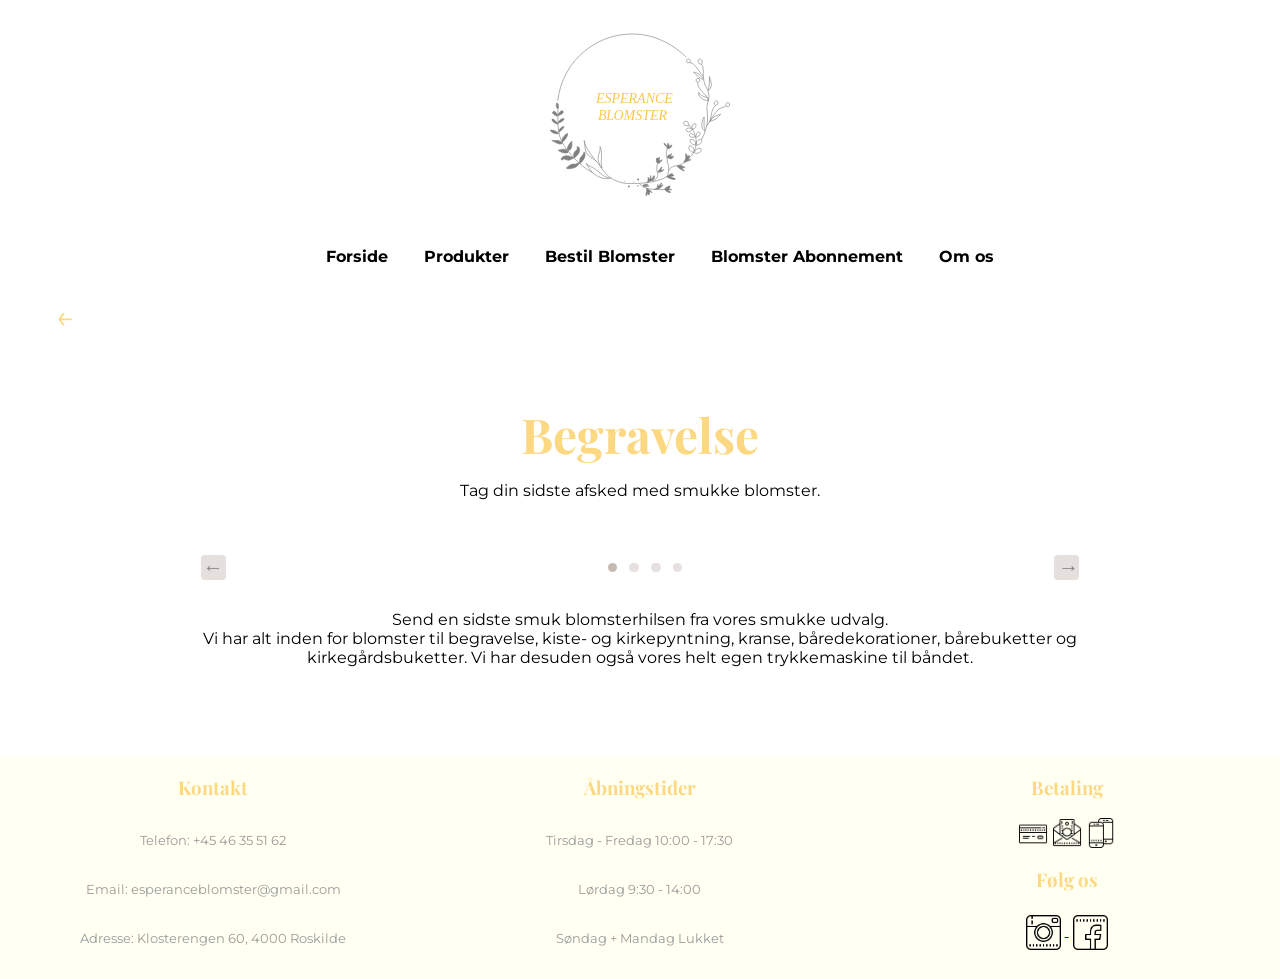
==== begravelse.html @ 9f1f1a87 "Merge remote-tracking branch 'origin/master'" ====
<!DOCTYPE html>
<html lang="">

<head>
    <meta charset="utf-8">
    <meta name="viewport" content="width=device-width, initial-scale=1.0">
    <title>Begravelse</title>
    <link rel="stylesheet" href="css/produktside.style.css">
    <link rel="stylesheet" href="css/main.css">
    <link rel="preconnect" href="https://fonts.gstatic.com">
    <link href="https://fonts.googleapis.com/css2?family=Playfair+Display:wght@600&display=swap" rel="stylesheet">
    <link rel="preconnect" href="https://fonts.gstatic.com">
    <link href="https://fonts.googleapis.com/css2?family=Montserrat:wght@200&display=swap" rel="stylesheet">
    <meta name="robots" content="noindex">


    <link rel="shortcut icon" type="image/png" href="favicon_package_v0/favicon-16x16.png" />

</head>

<body>
    <header>

        <div id="logo">
            <a href="forside.html"><img src="logo.svg" alt="logo"></a>
        </div>

        <nav>
            <div id="menuknap">☰</div>
            <ul id="menu" class="hidden">
                <li><a href="forside.html"><b>Forside</b></a></li>
                <li><a href="produkter.html"><b>Produkter</b></a></li>
                <li><a href="bestil_blomster.html"><b>Bestil Blomster</b></a></li>
                <li><a href="blomster_abonnement.html"><b>Blomster Abonnement</b></a></li>
                <li><a href="om_os.html"><b>Om os</b></a></li>
                <p class="pil"><a class="pil" href="produkter.html">&#8592;</a></p>
            </ul>

        </nav>
    </header>

    <main>
        <section id="first_section">
            <h2>Begravelse</h2>
            <p> Tag din sidste afsked med smukke blomster.
            </p>
        </section>

        <section id="second_section">
            <div class="section_wrapper">

                <div class="row">
                    <div id="galleri">

                        <img id="image1" class="imgSlide" src="images/begravelse1.jpg" alt="">
                        <img id="image2" class="imgSlide" src="images/begravelse2.jpg" alt="">
                        <img id="image3" class="imgSlide" src="images/begravelse3.jpg" alt="">
                        <img id="image4" class="imgSlide" src="images/begravelse4.jpg" alt="">

                    </div>



                    <div id="imageControls">
                        <div id="prev_button" class="button"> &larr; </div>
                        <div id="dot1" class="dot activeDot"></div>
                        <div id="dot2" class="dot"></div>
                        <div id="dot3" class="dot"></div>
                        <div id="dot4" class="dot"></div>
                        <div id="next_button" class="button"> &rarr; </div>
                    </div>


                </div>

                <div class="row">

                    <p>



                        Send en sidste smuk blomsterhilsen fra vores smukke udvalg. <br>

                        Vi har alt inden for blomster til begravelse, kiste- og kirkepyntning, kranse, båredekorationer, bårebuketter og kirkegårdsbuketter.
                        Vi har desuden også vores helt egen trykkemaskine til båndet.</p>

                </div>
            </div>
        </section>




    </main>

    <footer id="footer">
        <div class="col">
            <div class="kontakt">
                <h3>Kontakt</h3>
                <p>Telefon: +45 46 35 51 62</p>
                <p>Email: esperanceblomster@gmail.com</p>
                <p>Adresse: Klosterengen 60, 4000 Roskilde</p>
            </div>
        </div>
        <div class="col">
            <div class="åbningstider">
                <h3>Åbningstider</h3>
                <p>Tirsdag - Fredag 10:00 - 17:30</p>
                <p>Lørdag 9:30 - 14:00</p>
                <p>Søndag + Mandag Lukket</p>
            </div>
        </div>
        <div class="col">
            <div class="betalling">
                <h3>Betaling</h3>
                <img src="Produktside_billeder/betallingskort.png" alt="Betalingskort">
                <img src="Produktside_billeder/bankoverforsel.png" alt="Bankoverførsel">
                <img src="Produktside_billeder/mobilepay.png" alt="Mobilepay">
            </div>
            <div class="foelg_os">
                <h3>Følg os</h3>

                <a href="https://www.instagram.com/esperanceblomster/">
                    <img src="Produktside_billeder/instagram.png" alt="Instagram">
                </a>
                <a href="https://www.facebook.com/EsperanceBlomster">
                    <img src="Produktside_billeder/facebook.png" alt="Facebook">
                </a>

            </div>
        </div>
    </footer>

    <script src="js/produktside.script.js"></script>
    <script src="js/script.js"></script>
    <!--<script src="js/login.js"></script>-->
</body></html>
---- css/produktside.style.css ----
img {
    width: 100%;
    vertical-align: middle;
}


main {
    max-width: 900px;
    margin: 1em auto;
    box-sizing: border-box;

}

.pil {
    cursor: pointer;
    text-align: left;
    font-size: 2rem;
    color: #FDD882
}

section {
    text-align: center;
}
#first_section{
    padding:0px;
}
#second_section{
    padding:10px;
}

.row {
    margin-top: 20px;
}


/*Galleri*/


#galleri {
    display: grid;
    grid-template-columns: 1fr;
    grid-row: 1fr;
    position: relative;




}

.imgSlide {
    grid-column: 1;
    grid-row: 1;



}

/* image controls*/
#imageControls {
    margin: 10px 0px 30px 0px;
    display: flex;
    grid-gap: 12px;
    align-items: center;
    justify-content: center;

}

/*dot indikator*/
.dot {
    flex-shrink: 0;
    width: 0.6em;
    height: 0.6em;

    background: rgba(190, 178, 169, 0.39);
    border-radius: 20px;

}

.activeDot {
    background: rgba(190, 178, 169, 0.89);
}

/*button*/
.button {
    width: 25px;
    height: 25px;
    border-radius: 4px;

    background: rgba(190, 178, 169, 0.40);
    color: rgba(0, 0, 0, 0.40);


    font-size: 1.3em;
    cursor: pointer;

}

.button:hover {
    background: rgba(190, 178, 169, 0.90);
    color: rgba(0, 0, 0, 0.50);

}

/*button placement*/
#next_button {
    margin-left: 360px;
    padding: 0px 2px 0px 4px;
}

#prev_button {
    margin-right: 370px;

    padding: 0px 4px 0px 2px;
}

/*txt margins and alignment*/
h2 {

    margin-bottom: 5px;
}

p {

    margin: 15px;
}


/*description text*/
.row p {
    text-align: justify-all;
    margin: 15px;
}

/*for hiding images*/
.gem {
    display: none;
}



@media (max-width:1080px) {

    section {
        max-width: 500px;
        margin: 1em auto;
    }


/* image controls*/
#imageControls {
    margin: 10px 0px 10px 0px;
    grid-gap: 8px;
}

/*button placement*/
#next_button {
    width: 30px;
    height: 30px;
    margin-left: 100px;
    padding: 5px 2px 0px 4px;
}

#prev_button {
    width: 30px;
    height: 30px;
    margin-right: 100px;
    padding: 5px 4px 0px 2px;
}


}
---- css/main.css ----
/* Overordnet Html */


* {
    box-sizing: border-box;
}


main {
    max-width: 1080px;
    margin: 4rem auto;
    margin-top: 1rem;
}

/*
section {
    max-width: 1080px;

    margin: 0 auto;
    padding: 2rem;
}
*/

body {
    margin: 0;

}

img {
    width: 100%;
    max-width: 100%;

}

/* Skriftyper, skriftstørrelser */

p {
    font-family: 'Montserrat';
    /*font-size: 0.8rem;*/
}

h1 {
    font-family: 'Playfair Display', serif;
    text-align: center;
    font-size: 5rem;
    color: #D7D7D9;

}

h2 {
    color: #FDD882;
    font-family: 'Playfair Display', serif;
    font-size: 3rem;
}

h3 {
    color: #FDD882;
    font-family: 'Playfair Display', serif;
}

h4 {
    font-family: 'Playfair Display', serif;

}

nav a {
    font-family: 'Montserrat';
}

nav a:hover {
    color: #FDD882;
}

/* Navigation */

.hidden {
    opacity: 0;
    transform: translateX(-100%);
}

header {
    background-color: white;
}


nav a {
    text-decoration: none;
    color: black;
    font-size: 1rem;

}

#menuknap {
    display: inline-block;
    margin-top: 35px;
    font-size: 2.5rem;
    cursor: pointer;
}

#menu {
    list-style-type: none;
    text-decoration: none;
    transition: transform 0.3s;
    transform-origin: top left;
}

#menu li {
    display: inline-block;
    font-size: 1rem;
    margin: 1rem;

}

header img {
    display: block;
    margin-top: 25px;
    margin-left: auto;
    margin-right: auto;
    height: 180px;
    width: 180px;
}

/* Footer */

#footer img {
    display: inline-block;
    width: 30px;
    height: 30px;
}

#footer .foelg_os img {
    display: inline-block;
    width: 43px;
    height: 43px;
}

#footer {
    text-align: center;
    background-color: #FFFFF2;
}


/*Media*/

@media (min-width:1080px) {

    /*Burgermenu*/

    #menuknap {
        display: none;
    }

    #menu.hidden {
        transform: translateX(0);
        opacity: 1;

    }

    nav {
        text-align: center;
        padding-top: 10px;
        padding-bottom: 10px;

    }

    /* footer */


    #footer .col {
        display: inline-block;
        color: #FDD882;
        text-decoration: none;

    }

    #footer p {
        font-size: 0.8rem;
        padding: 1px;
        margin: 2rem;
        text-decoration: none;
        color: #9a9a9a
    }

    #footer {
        text-align: center;
        font-family: 'Playfair Display', serif;
        font-size: 1rem;
        display: grid;
        grid-template-columns: 1fr 1fr 1fr;
    }

}

forside.html #sektion1 {
    background-image: url(forsideposter.jpg);
}
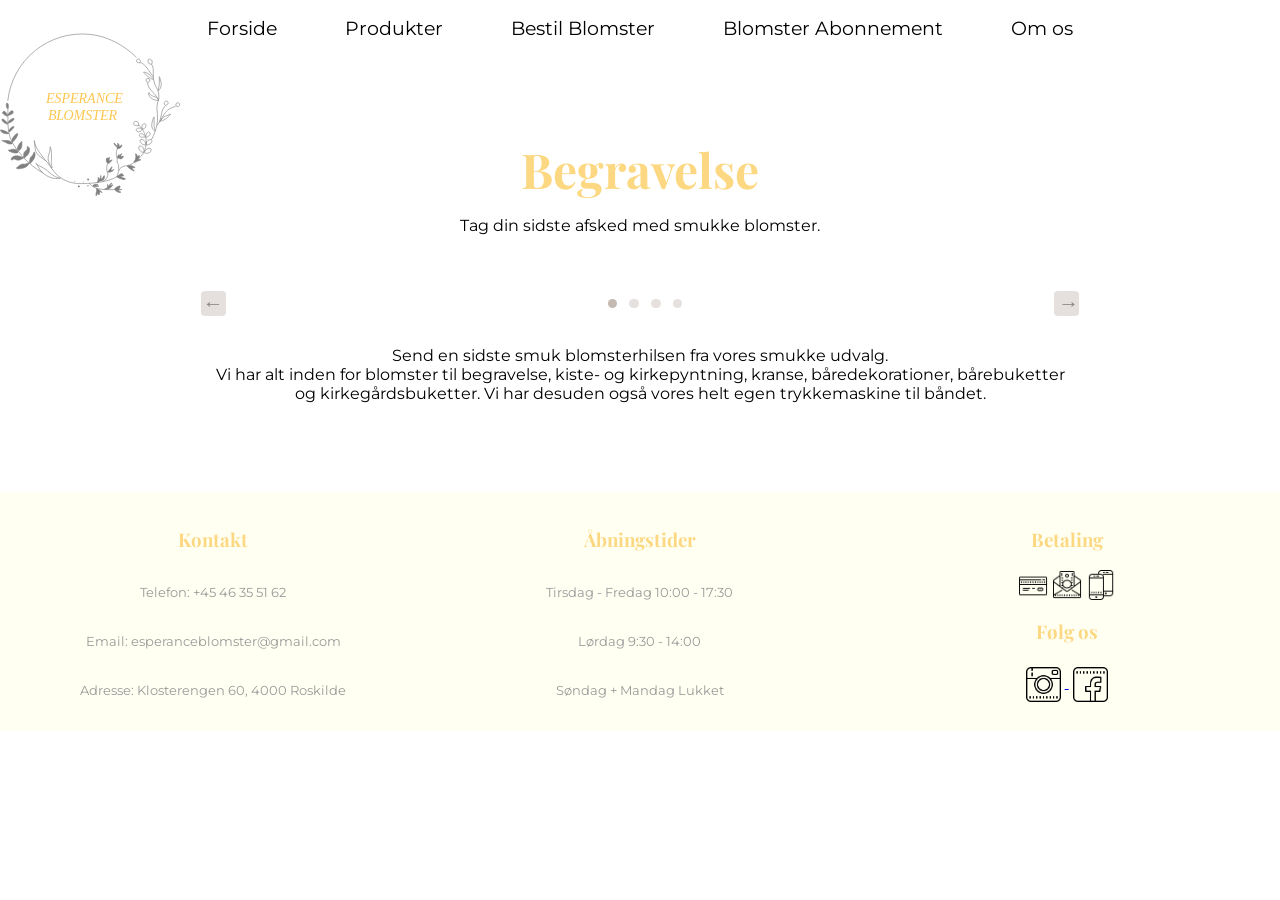
==== commit 0fcf5c10: "Responsiv menu" ====
--- a/begravelse.html
+++ b/begravelse.html
@@ -20,20 +20,22 @@
 
 <body>
     <header>
-
         <div id="logo">
+            <h1>Esperance Blomster</h1>
             <a href="forside.html"><img src="logo.svg" alt="logo"></a>
         </div>
-
         <nav>
-            <div id="menuknap">☰</div>
+            <div id="menuknap" onclick="burgerMenu(this)">
+                <div class="bar1"></div>
+                <div class="bar2"></div>
+                <div class="bar3"></div>
+            </div>
             <ul id="menu" class="hidden">
-                <li><a href="forside.html"><b>Forside</b></a></li>
-                <li><a href="produkter.html"><b>Produkter</b></a></li>
-                <li><a href="bestil_blomster.html"><b>Bestil Blomster</b></a></li>
-                <li><a href="blomster_abonnement.html"><b>Blomster Abonnement</b></a></li>
-                <li><a href="om_os.html"><b>Om os</b></a></li>
-                <p class="pil"><a class="pil" href="produkter.html">&#8592;</a></p>
+                <li><a href="forside.html">Forside</a></li>
+                <li><a href="produkter.html">Produkter</a></li>
+                <li><a href="bestil_blomster.html">Bestil Blomster</a></li>
+                <li><a href="blomster_abonnement.html">Blomster Abonnement</a></li>
+                <li><a href="om_os.html">Om os</a></li>
             </ul>
 
         </nav>
@@ -134,4 +136,6 @@
     <script src="js/produktside.script.js"></script>
     <script src="js/script.js"></script>
     <!--<script src="js/login.js"></script>-->
-</body></html>
+</body>
+
+</html>
--- a/css/produktside.style.css
+++ b/css/produktside.style.css
@@ -25,6 +25,8 @@
     padding:0px;
 }
 #second_section{
+    margin:1em auto;
+    max-width: 900px;
     padding:10px;
 }
 
--- a/css/main.css
+++ b/css/main.css
@@ -12,14 +12,6 @@
     margin-top: 1rem;
 }
 
-/*
-section {
-    max-width: 1080px;
-
-    margin: 0 auto;
-    padding: 2rem;
-}
-*/
 
 body {
     margin: 0;
@@ -50,7 +42,7 @@
 h2 {
     color: #FDD882;
     font-family: 'Playfair Display', serif;
-    font-size: 3rem;
+    font-size: 3vh;
 }
 
 h3 {
@@ -65,6 +57,8 @@
 
 nav a {
     font-family: 'Montserrat';
+    text-decoration: none;
+    color: black;
 }
 
 nav a:hover {
@@ -72,53 +66,104 @@
 }
 
 /* Navigation */
+nav {
+    position: relative;
+    /*z-index: 1;*/
+    text-align: center;
+}
 
 .hidden {
     opacity: 0;
-    transform: translateX(-100%);
+    transform: translateY(-10px);
 }
 
 header {
     background-color: white;
-}
-
+    padding-bottom: 5vh;
+}
+
+
+nav ul {
+    position: absolute;
+    z-index: 1;
+    padding-left: 0;
+    background-color: white;
+    width: 100%;
+    height: 15vh;
+}
 
 nav a {
-    text-decoration: none;
-    color: black;
-    font-size: 1rem;
-
+    font-size: 1.2rem;
+    padding: 1rem;
+}
+
+#menu {
+    transition: transform 0.3s;
+    transform-origin: top top;
 }
 
 #menuknap {
-    display: inline-block;
-    margin-top: 35px;
-    font-size: 2.5rem;
     cursor: pointer;
-}
-
-#menu {
-    list-style-type: none;
-    text-decoration: none;
-    transition: transform 0.3s;
-    transform-origin: top left;
+    padding-left: 80vw;
+    padding-top: 3rem;
+
+}
+
+.bar1,
+.bar2,
+.bar3 {
+    width: 30px;
+    height: 1px;
+    background-color: #9a9a9a;
+    margin: 11px 0;
+    transition: 0.4s;
 }
 
 #menu li {
-    display: inline-block;
-    font-size: 1rem;
-    margin: 1rem;
-
+    list-style: none;
+
+}
+
+/*header img {
+    display: none;
+}*/
+
+#logo h1 {
+    font-size: 8vw;
+    text-align: left;
+    padding-left: 7vw;
+    padding-top: 20px;
+    color: #FDD882;
+    display: none;
 }
 
 header img {
-    display: block;
-    margin-top: 25px;
-    margin-left: auto;
-    margin-right: auto;
-    height: 180px;
-    width: 180px;
-}
+    position: absolute;
+    width: 120px;
+    height: 120px;
+    margin-top: 1rem;
+    margin-left: 12rem;
+
+}
+
+
+/* Rotate first bar */
+.change .bar1 {
+    -webkit-transform: rotate(-45deg) translate(-9px, 6px);
+    transform: rotate(-45deg) translate(-9px, 6px);
+}
+
+/* Fade out the second bar */
+.change .bar2 {
+    opacity: 0;
+}
+
+/* Rotate last bar */
+.change .bar3 {
+    -webkit-transform: rotate(45deg) translate(-8px, -8px);
+    transform: rotate(45deg) translate(-8px, -8px);
+}
+
 
 /* Footer */
 
@@ -137,30 +182,73 @@
 #footer {
     text-align: center;
     background-color: #FFFFF2;
-}
-
+    padding-top: 1rem;
+}
+
+
+forside.html #sektion1 {
+    background-image: url(forsideposter.jpg);
+}
 
 /*Media*/
 
-@media (min-width:1080px) {
-
-    /*Burgermenu*/
+@media (min-width:600px) {
+    /*Navigation*/
 
     #menuknap {
         display: none;
     }
 
     #menu.hidden {
-        transform: translateX(0);
         opacity: 1;
 
     }
 
+    #menu li {
+        display: inline-block;
+        margin: 1rem;
+        padding: 0;
+
+    }
+
+    nav ul {
+        position: relative;
+        padding-left: 0;
+        background: none;
+        height: 2rem;
+        width: 100%;
+        margin: 0;
+    }
+
     nav {
+        position: relative;
         text-align: center;
         padding-top: 10px;
         padding-bottom: 10px;
 
+    }
+
+    header img {
+        display: block;
+        margin-top: 25px;
+        margin-bottom: 0;
+        margin-left: auto;
+        margin-right: auto;
+        height: 180px;
+        width: 180px;
+    }
+
+    #logo h1 {
+        display: none;
+    }
+}
+
+@media (min-width:1080px) {
+
+    h2 {
+        color: #FDD882;
+        font-family: 'Playfair Display', serif;
+        font-size: 3rem;
     }
 
     /* footer */
@@ -190,7 +278,3 @@
     }
 
 }
-
-forside.html #sektion1 {
-    background-image: url(forsideposter.jpg);
-}
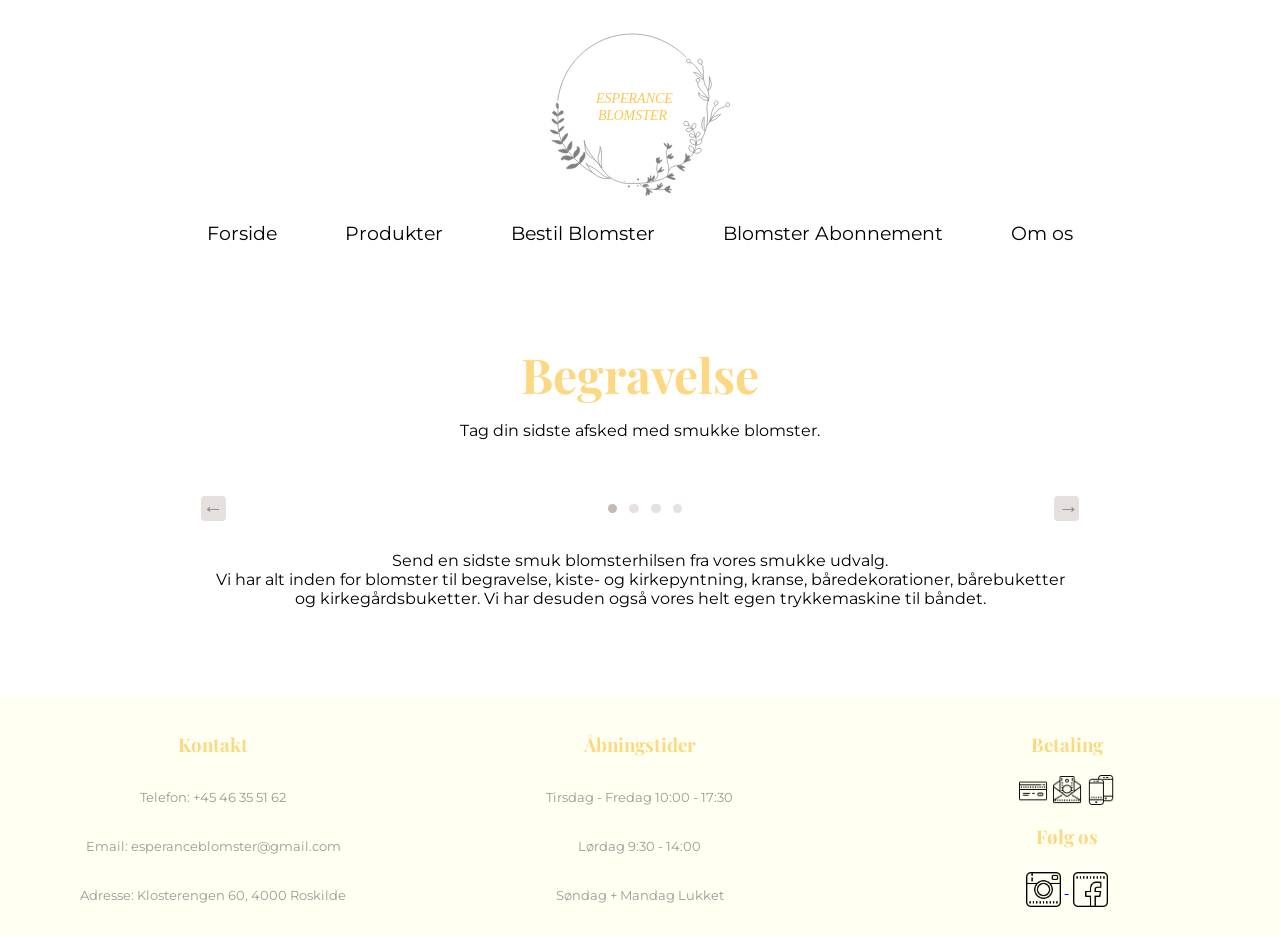
==== commit 60eebcc4: "Navbar" ====
--- a/begravelse.html
+++ b/begravelse.html
@@ -4,7 +4,7 @@
 <head>
     <meta charset="utf-8">
     <meta name="viewport" content="width=device-width, initial-scale=1.0">
-    <title>Begravelse</title>
+    <title>Begravelse - Esperance Blomster</title>
     <link rel="stylesheet" href="css/produktside.style.css">
     <link rel="stylesheet" href="css/main.css">
     <link rel="preconnect" href="https://fonts.gstatic.com">
@@ -22,7 +22,8 @@
     <header>
         <div id="logo">
             <h1>Esperance Blomster</h1>
-            <a href="forside.html"><img src="logo.svg" alt="logo"></a>
+            <a href="forside.html"><img src="logo.svg" alt="logo" class="logodesktop"></a>
+            <a href="forside.html"><img src="logo.svg" alt="logo" class="logomobil"></a>
         </div>
         <nav>
             <div id="menuknap" onclick="burgerMenu(this)">
@@ -30,7 +31,7 @@
                 <div class="bar2"></div>
                 <div class="bar3"></div>
             </div>
-            <ul id="menu" class="hidden">
+            <ul id="menu" class="hidden" onclick="zIndex()">
                 <li><a href="forside.html">Forside</a></li>
                 <li><a href="produkter.html">Produkter</a></li>
                 <li><a href="bestil_blomster.html">Bestil Blomster</a></li>
--- a/css/main.css
+++ b/css/main.css
@@ -90,6 +90,7 @@
     background-color: white;
     width: 100%;
     height: 15vh;
+    margin-top: 5vh
 }
 
 nav a {
@@ -115,7 +116,7 @@
     width: 30px;
     height: 1px;
     background-color: #9a9a9a;
-    margin: 11px 0;
+    margin: 10px 0;
     transition: 0.4s;
 }
 
@@ -124,9 +125,9 @@
 
 }
 
-/*header img {
+.logodesktop {
     display: none;
-}*/
+}
 
 #logo h1 {
     font-size: 8vw;
@@ -137,12 +138,12 @@
     display: none;
 }
 
-header img {
+.logomobil {
     position: absolute;
     width: 120px;
     height: 120px;
     margin-top: 1rem;
-    margin-left: 12rem;
+    margin-left: 37.8vw;
 
 }
 
@@ -228,7 +229,7 @@
 
     }
 
-    header img {
+    .logodesktop {
         display: block;
         margin-top: 25px;
         margin-bottom: 0;
@@ -238,6 +239,11 @@
         width: 180px;
     }
 
+    .logomobil {
+        display: none;
+    }
+
+
     #logo h1 {
         display: none;
     }
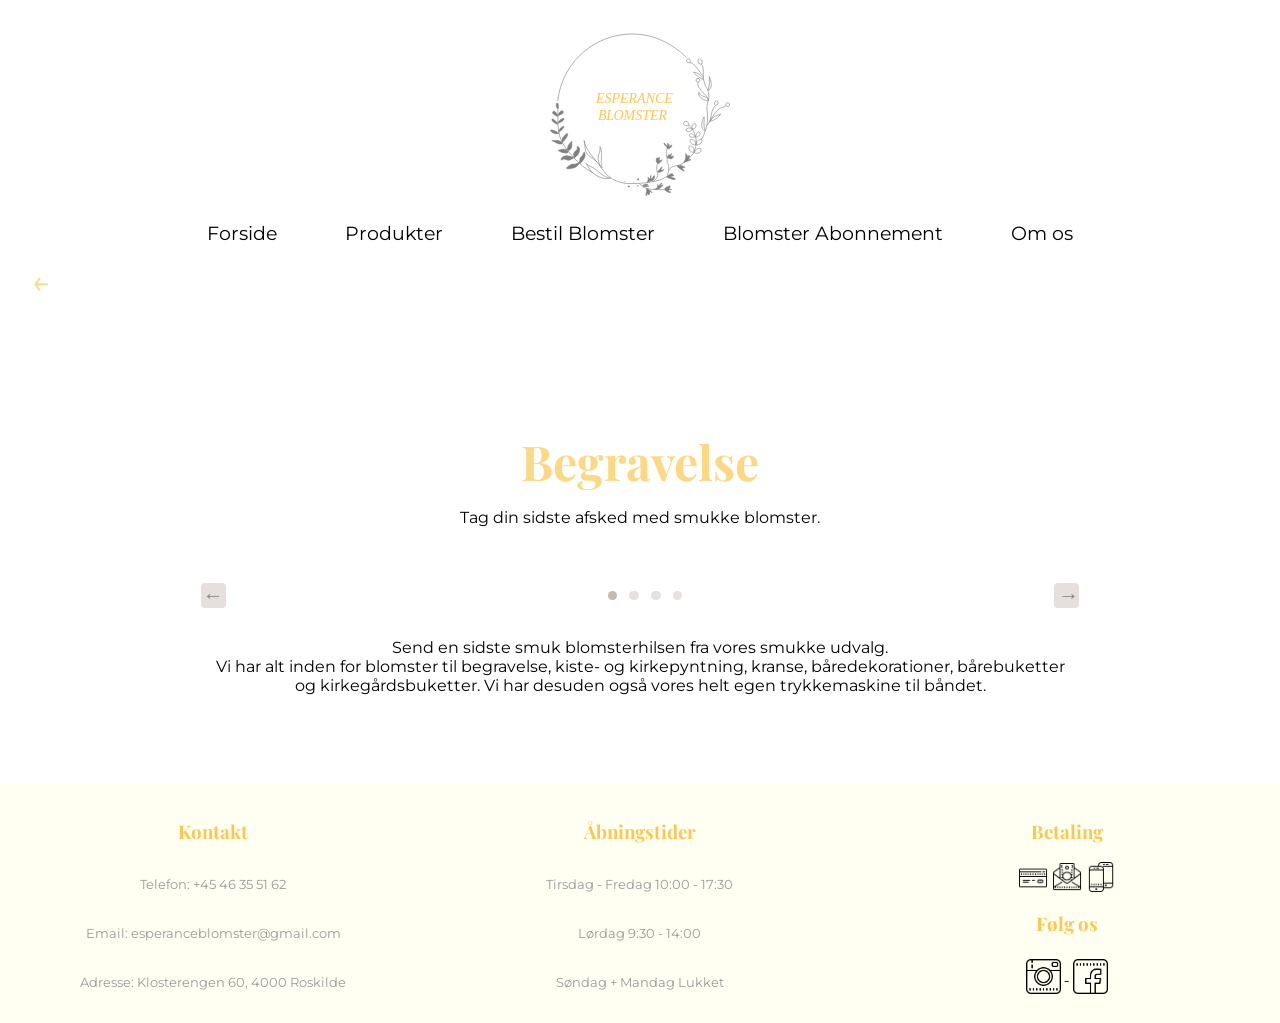
==== commit fc79931b: "tilbagepil" ====
--- a/begravelse.html
+++ b/begravelse.html
@@ -38,7 +38,7 @@
                 <li><a href="blomster_abonnement.html">Blomster Abonnement</a></li>
                 <li><a href="om_os.html">Om os</a></li>
             </ul>
-
+<p class="pil" ><a class="pil" href="produkter.html">&larr;</a></p>
         </nav>
     </header>
 
--- a/css/main.css
+++ b/css/main.css
@@ -46,7 +46,7 @@
 }
 
 h3 {
-    color: #FDD882;
+    color: #FCC751;
     font-family: 'Playfair Display', serif;
 }
 
@@ -79,7 +79,7 @@
 
 header {
     background-color: white;
-    padding-bottom: 5vh;
+    padding-bottom: 7vh;
 }
 
 
@@ -89,8 +89,8 @@
     padding-left: 0;
     background-color: white;
     width: 100%;
-    height: 15vh;
-    margin-top: 5vh
+    height: 35vh;
+    margin-top: 7vh
 }
 
 nav a {
@@ -122,6 +122,7 @@
 
 #menu li {
     list-style: none;
+    padding: 2vh;
 
 }
 
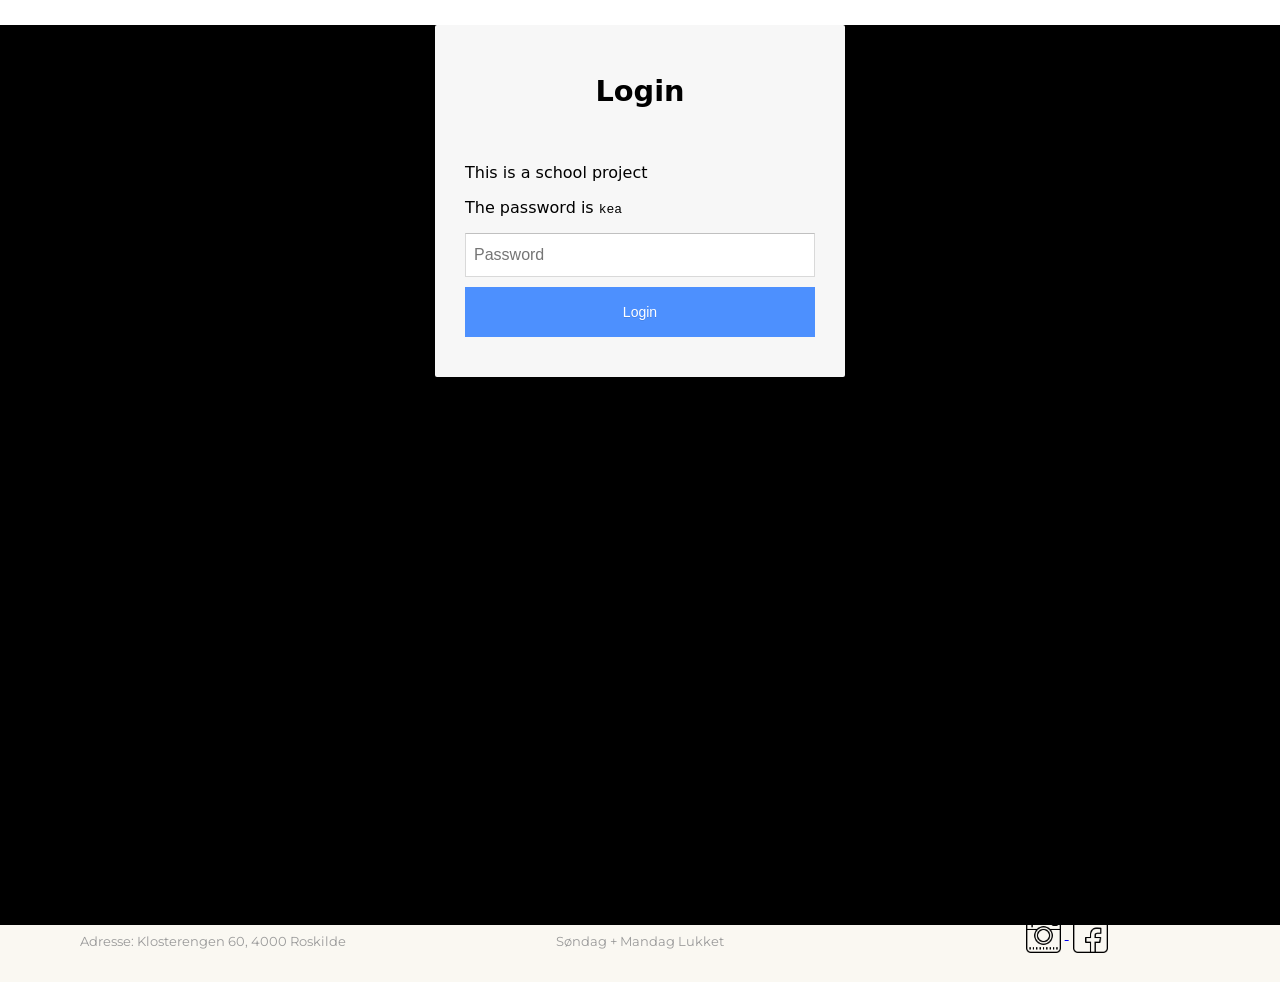
==== commit 2d54e0a1: "login.js til" ====
--- a/begravelse.html
+++ b/begravelse.html
@@ -136,7 +136,6 @@
 
     <script src="js/produktside.script.js"></script>
     <script src="js/script.js"></script>
-    <!--<script src="js/login.js"></script>-->
-</body>
+    <script src="js/login.js"></script></body>
 
 </html>
--- a/css/produktside.style.css
+++ b/css/produktside.style.css
@@ -15,19 +15,22 @@
     cursor: pointer;
     text-align: left;
     font-size: 2rem;
-    color: #FDD882
+    color: #E3C6B8;
+    /*color: #FDD882;*/
 }
 
 section {
     text-align: center;
 }
-#first_section{
-    padding:0px;
+
+#first_section {
+    padding: 0px;
 }
-#second_section{
-    margin:1em auto;
+
+#second_section {
+    margin: 1em auto;
     max-width: 900px;
-    padding:10px;
+    padding: 10px;
 }
 
 .row {
@@ -148,26 +151,26 @@
     }
 
 
-/* image controls*/
-#imageControls {
-    margin: 10px 0px 10px 0px;
-    grid-gap: 8px;
-}
+    /* image controls*/
+    #imageControls {
+        margin: 10px 0px 10px 0px;
+        grid-gap: 8px;
+    }
 
-/*button placement*/
-#next_button {
-    width: 30px;
-    height: 30px;
-    margin-left: 100px;
-    padding: 5px 2px 0px 4px;
-}
+    /*button placement*/
+    #next_button {
+        width: 30px;
+        height: 30px;
+        margin-left: 100px;
+        padding: 5px 2px 0px 4px;
+    }
 
-#prev_button {
-    width: 30px;
-    height: 30px;
-    margin-right: 100px;
-    padding: 5px 4px 0px 2px;
-}
+    #prev_button {
+        width: 30px;
+        height: 30px;
+        margin-right: 100px;
+        padding: 5px 4px 0px 2px;
+    }
 
 
 }
--- a/css/main.css
+++ b/css/main.css
@@ -34,19 +34,21 @@
 h1 {
     font-family: 'Playfair Display', serif;
     text-align: center;
-    font-size: 5rem;
-    color: #D7D7D9;
+    font-size: 6rem;
+    color: #FAF8F2;
+    /*#D7D7D9;*/
 
 }
 
 h2 {
-    color: #FDD882;
-    font-family: 'Playfair Display', serif;
-    font-size: 3vh;
+    color: #E3C6B8;
+    font-family: 'Playfair Display', serif;
+    font-size: 4vh;
 }
 
 h3 {
-    color: #FCC751;
+    color: #E3C6B8;
+    /*#FCC751;*/
     font-family: 'Playfair Display', serif;
 }
 
@@ -62,7 +64,7 @@
 }
 
 nav a:hover {
-    color: #FDD882;
+    color: #E3C6B8;
 }
 
 /* Navigation */
@@ -183,7 +185,8 @@
 
 #footer {
     text-align: center;
-    background-color: #FFFFF2;
+    background-color: #FAF8F2;
+    /*#FFFFF2;*/
     padding-top: 1rem;
 }
 
@@ -252,10 +255,13 @@
 
 @media (min-width:1080px) {
 
+    header {
+        padding-bottom: 1vh;
+    }
+
     h2 {
-        color: #FDD882;
         font-family: 'Playfair Display', serif;
-        font-size: 3rem;
+        font-size: 6vh;
     }
 
     /* footer */
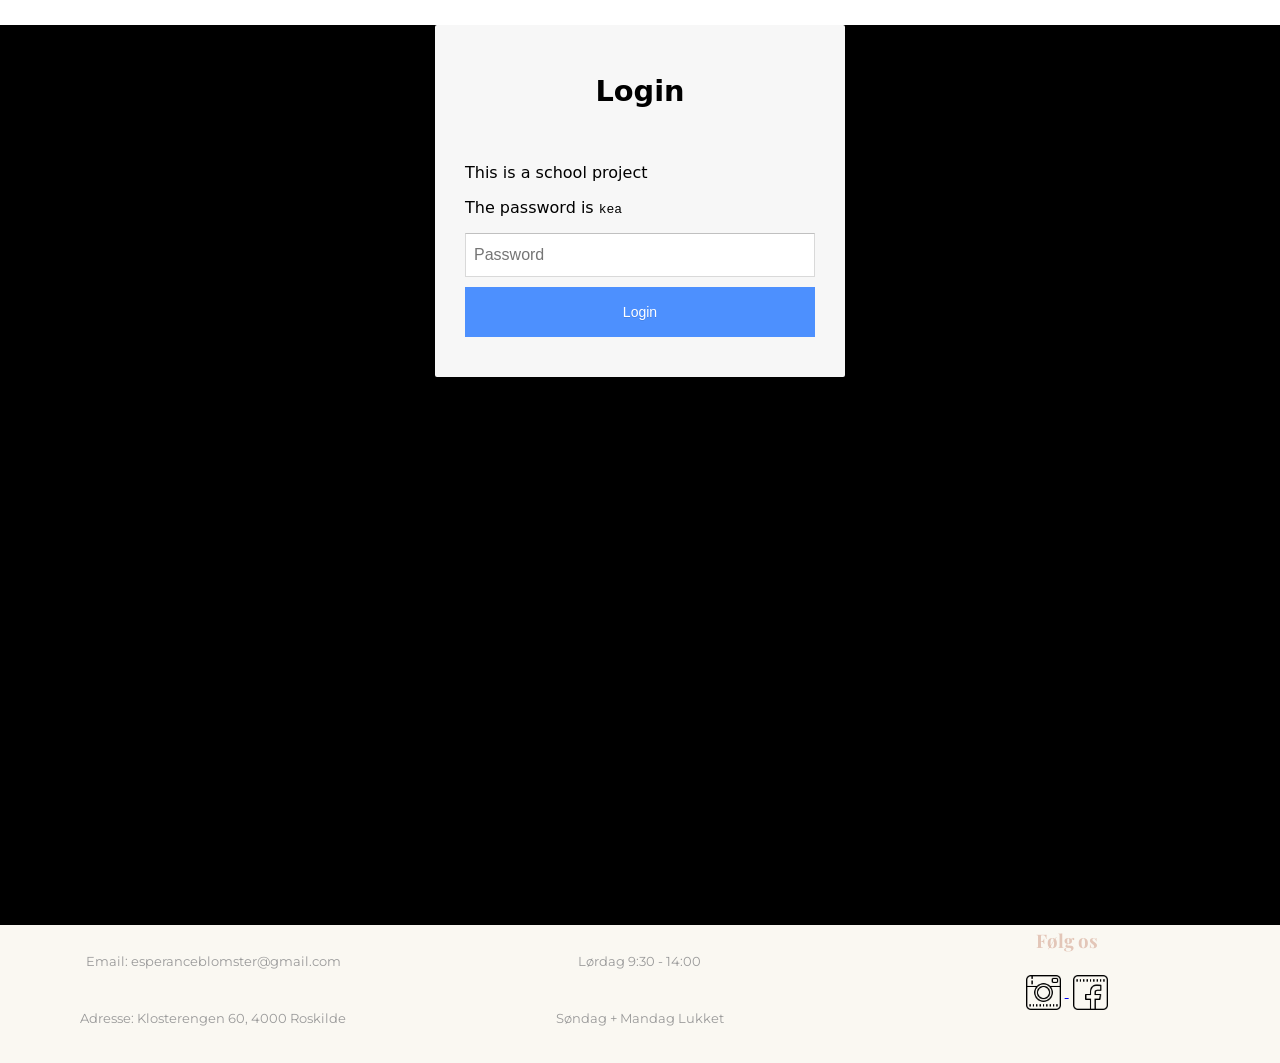
==== commit 5535238d: "textalign rettet" ====
--- a/begravelse.html
+++ b/begravelse.html
@@ -22,8 +22,8 @@
     <header>
         <div id="logo">
             <h1>Esperance Blomster</h1>
-            <a href="forside.html"><img src="logo.svg" alt="logo" class="logodesktop"></a>
-            <a href="forside.html"><img src="logo.svg" alt="logo" class="logomobil"></a>
+            <a href="index.html"><img src="logo.svg" alt="logo" class="logodesktop"></a>
+            <a href="index.html"><img src="logo.svg" alt="logo" class="logomobil"></a>
         </div>
         <nav>
             <div id="menuknap" onclick="burgerMenu(this)">
@@ -32,20 +32,20 @@
                 <div class="bar3"></div>
             </div>
             <ul id="menu" class="hidden" onclick="zIndex()">
-                <li><a href="forside.html">Forside</a></li>
-                <li><a href="produkter.html">Produkter</a></li>
+                <li><a href="index.html">Forside</a></li>
+                <li><a href="produkter.html">Inspiration</a></li>
                 <li><a href="bestil_blomster.html">Bestil Blomster</a></li>
                 <li><a href="blomster_abonnement.html">Blomster Abonnement</a></li>
                 <li><a href="om_os.html">Om os</a></li>
             </ul>
-<p class="pil" ><a class="pil" href="produkter.html">&larr;</a></p>
+            <p class="pil"><a class="pil" href="produkter.html">&larr;</a></p>
         </nav>
     </header>
 
     <main>
         <section id="first_section">
             <h2>Begravelse</h2>
-            <p> Tag din sidste afsked med smukke blomster.
+            <p class="underoverskrift"> Tag din sidste afsked med smukke blomster.
             </p>
         </section>
 
@@ -136,6 +136,5 @@
 
     <script src="js/produktside.script.js"></script>
     <script src="js/script.js"></script>
-    <script src="js/login.js"></script></body>
-
-</html>
+    <script src="js/login.js"></script>
+</body></html>
--- a/css/produktside.style.css
+++ b/css/produktside.style.css
@@ -19,8 +19,12 @@
     /*color: #FDD882;*/
 }
 
-section {
+section h2 {
     text-align: center;
+}
+
+.underoverskrift {
+    text-align: center
 }
 
 #first_section {
--- a/css/main.css
+++ b/css/main.css
@@ -28,6 +28,7 @@
 
 p {
     font-family: 'Montserrat';
+    line-height: 1.8;
     /*font-size: 0.8rem;*/
 }
 
